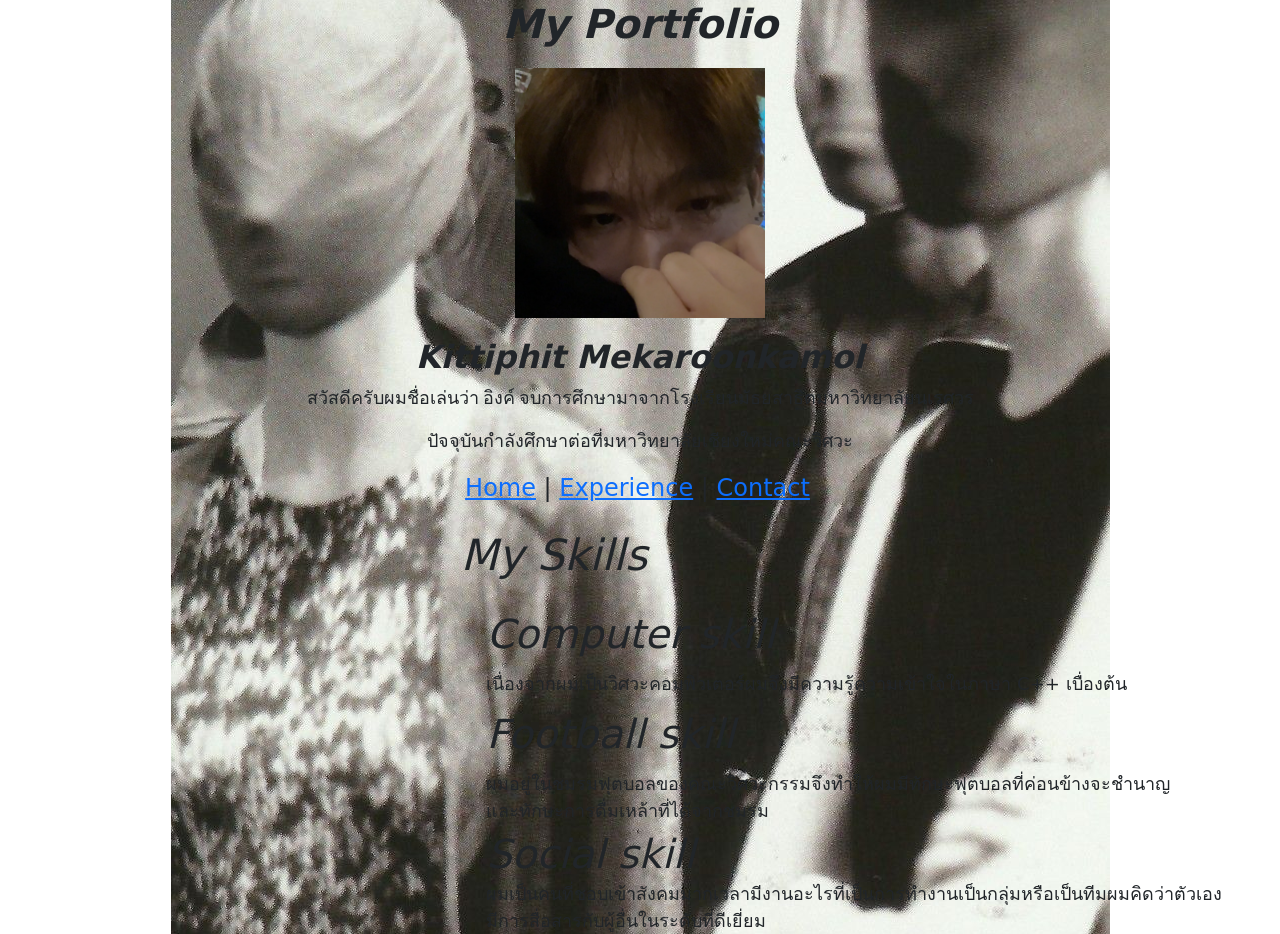
==== index.html @ bd8321d3 "InsertOldweb" ====
<!DOCTYPE html>
<html lang="en">
  <head>
    <meta charset="UTF-8" />
    <meta name="viewport" content="width=device-width, initial-scale=1.0" />
    <title>My Portfolio</title>
    <link rel="stylesheet" href="style.css">
    <link rel="preconnect" href="https://fonts.googleapis.com">
<link rel="preconnect" href="https://fonts.gstatic.com" crossorigin>
<link href="https://fonts.googleapis.com/css2?family=Arvo:ital,wght@0,400;0,700;1,400;1,700&family=Kanit:ital,wght@0,100;0,200;0,300;0,400;0,500;0,600;0,700;0,800;0,900;1,100;1,200;1,300;1,400;1,500;1,600;1,700;1,800;1,900&display=swap" rel="stylesheet">
<link href="https://cdn.jsdelivr.net/npm/bootstrap@5.3.8/dist/css/bootstrap.min.css" rel="stylesheet" integrity="sha384-sRIl4kxILFvY47J16cr9ZwB07vP4J8+LH7qKQnuqkuIAvNWLzeN8tE5YBujZqJLB" crossorigin="anonymous">

  </head>
  <body>
    <div> 
    <h1 class="center"> My Portfolio </h1>
      </div>
      <div>
       <img src="images/Myself.png" style="display: block; margin: 20px auto; width: 250px;">
      </div>
      <div>
        <h2 class="center"> Kittiphit Mekaroonkamol</h2>
        <p class="context arvo-regular">  สวัสดีครับผมชื่อเล่นว่า อิงค์ จบการศึกษามาจากโรงเรียนมัธยสาธิตมหาวิทยาลัยนเรศวร </p>
        <p class="context"> ปัจจุบันกำลังศึกษาต่อที่มหาวิทยาลัยเชียงใหม่คณะวิศวะ  </p>
      </div>
      <div>
        <p style="text-align: center; margin-right: 5px; font-size: 24px;">
          <a href="index.html">Home</a>
           | 
          <a href="Exp.html">Experience</a>
           | 
          <a href="Contact.html">Contact</a>
        </p>
      </div>
      <div>
        <h1 class="side" >
          My Skills
        </h1>
      </div>
      <div>
        <h1 class="side-head" style=" top: 610px;">
          Computer skill
        </h1>
        <p class="side-context" style=" top: 670px;">
          เนื่องจากผมเป็นวิศวะคอมพิวเตอร์ผมจึงมีความรู้ความเข้าใจในภาษา C++ เบื่องต้น
        </p>
        <h1 class="side-head" style=" top: 710px">
          Football skill
        </h1>
        <p class="side-context" style=" top: 770px;">
          ผมอยู่ในชมรมฟุตบอลของคณะวิศวะกรรมจึงทำให้ผมมีทักษะฟุตบอลที่ค่อนข้างจะชำนาญ<br>
          และทักษะการดื่มเหล้าที่ได้จากชมรม
        </p>
         <h1 class="side-head" style=" top: 830px">
          Social skill
         </h1>
         <p class="side-context" style=" top: 880px;">
          ผมเป็นคนที่ชอบเข้าสังคมมากเวลามีงานอะไรที่เป็นการทำงานเป็นกลุ่มหรือเป็นทีมผมคิดว่าตัวเอง<br>
          มีการสื่อสารกับผู้อื่นในระดับที่ดีเยี่ยม
         </p>
      </div>
  </body>
</html>
---- style.css ----
.center {
    text-align: center;
    font-style: italic;
    font-weight: bold;
}
body {
    background: #000000 url('images/Background.jpg');
    background-position: center center;
    background-repeat: no-repeat;
    background-size: auto;
    min-height: 100vh;
    margin: 0;
}
.context {
    text-align: center;
    font-size: large;
}
.side {
    text-align: bold;
    position: absolute;
    left: 36%;
    top: 530px;
    font-style: italic;
    font-size: 43px;
}
.side-context {
    position: absolute;
    left: 38%;
    font-size: large;
}
.side-head {
    position: absolute;
    left: 38%;
    font-style: italic;
    text-align: bold;
}
.arvo-regular {
  font-family: "Arvo", serif;
  font-weight: 400;
  font-style: normal;
}

.arvo-bold {
  font-family: "Arvo", serif;
  font-weight: 700;
  font-style: normal;
}

.arvo-regular-italic {
  font-family: "Arvo", serif;
  font-weight: 400;
  font-style: italic;
}

.arvo-bold-italic {
  font-family: "Arvo", serif;
  font-weight: 700;
  font-style: italic;
}
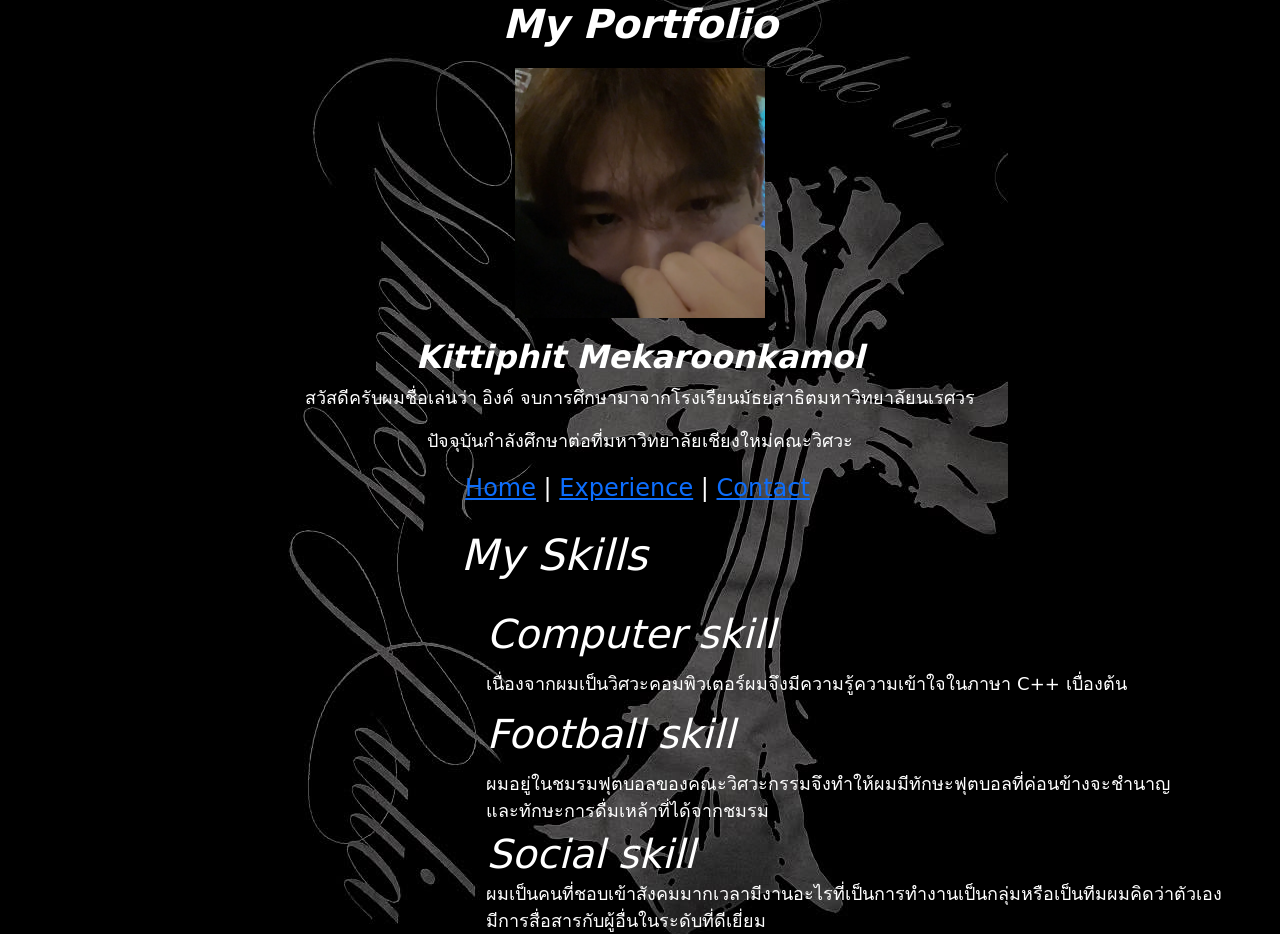
==== commit 367352da: "ChangeBG" ====
--- a/index.html
+++ b/index.html
@@ -4,11 +4,8 @@
     <meta charset="UTF-8" />
     <meta name="viewport" content="width=device-width, initial-scale=1.0" />
     <title>My Portfolio</title>
+    <link href="https://cdn.jsdelivr.net/npm/bootstrap@5.3.8/dist/css/bootstrap.min.css" rel="stylesheet" integrity="sha384-sRIl4kxILFvY47J16cr9ZwB07vP4J8+LH7qKQnuqkuIAvNWLzeN8tE5YBujZqJLB" crossorigin="anonymous">
     <link rel="stylesheet" href="style.css">
-    <link rel="preconnect" href="https://fonts.googleapis.com">
-<link rel="preconnect" href="https://fonts.gstatic.com" crossorigin>
-<link href="https://fonts.googleapis.com/css2?family=Arvo:ital,wght@0,400;0,700;1,400;1,700&family=Kanit:ital,wght@0,100;0,200;0,300;0,400;0,500;0,600;0,700;0,800;0,900;1,100;1,200;1,300;1,400;1,500;1,600;1,700;1,800;1,900&display=swap" rel="stylesheet">
-<link href="https://cdn.jsdelivr.net/npm/bootstrap@5.3.8/dist/css/bootstrap.min.css" rel="stylesheet" integrity="sha384-sRIl4kxILFvY47J16cr9ZwB07vP4J8+LH7qKQnuqkuIAvNWLzeN8tE5YBujZqJLB" crossorigin="anonymous">
 
   </head>
   <body>
--- a/style.css
+++ b/style.css
@@ -2,9 +2,11 @@
     text-align: center;
     font-style: italic;
     font-weight: bold;
+    color: white;
 }
 body {
-    background: #000000 url('images/Background.jpg');
+    background-image: url(images/BG.jpg);
+    background-color: #000000;
     background-position: center center;
     background-repeat: no-repeat;
     background-size: auto;
@@ -22,38 +24,22 @@
     top: 530px;
     font-style: italic;
     font-size: 43px;
+    color: white;
 }
 .side-context {
     position: absolute;
     left: 38%;
     font-size: large;
+    color: white;
 }
 .side-head {
     position: absolute;
     left: 38%;
     font-style: italic;
     text-align: bold;
-}
-.arvo-regular {
-  font-family: "Arvo", serif;
-  font-weight: 400;
-  font-style: normal;
+    color: white;
 }
 
-.arvo-bold {
-  font-family: "Arvo", serif;
-  font-weight: 700;
-  font-style: normal;
+p {
+  color: white;
 }
-
-.arvo-regular-italic {
-  font-family: "Arvo", serif;
-  font-weight: 400;
-  font-style: italic;
-}
-
-.arvo-bold-italic {
-  font-family: "Arvo", serif;
-  font-weight: 700;
-  font-style: italic;
-}
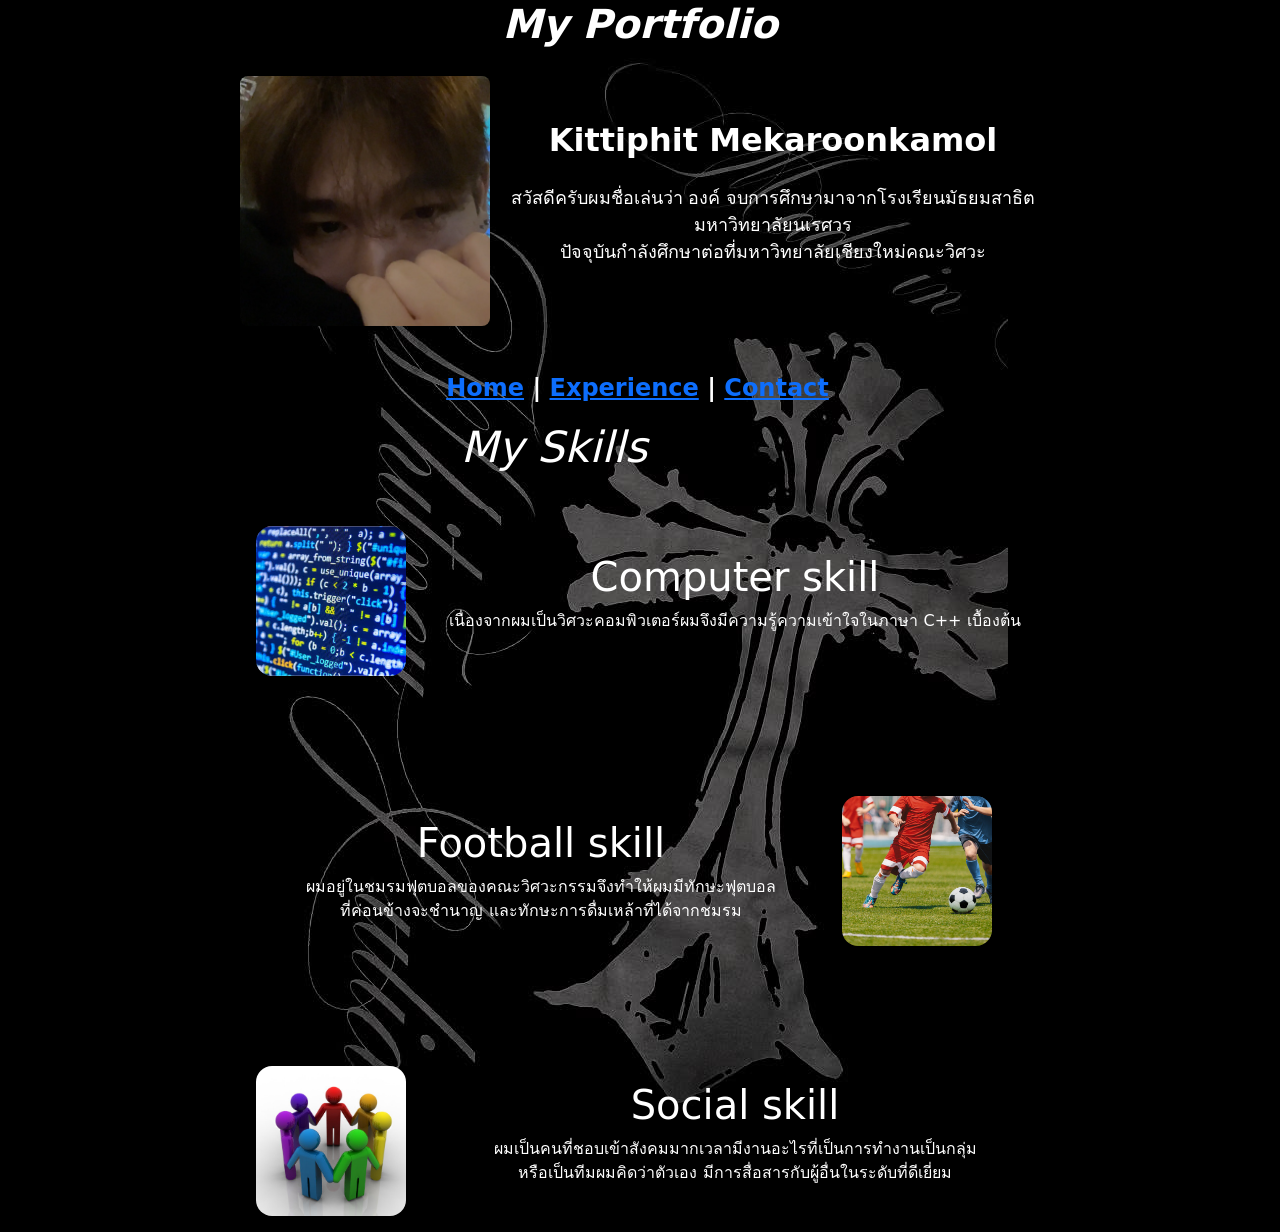
==== commit 14d4be7a: "Complete_Home" ====
--- a/index.html
+++ b/index.html
@@ -10,18 +10,24 @@
   </head>
   <body>
     <div> 
-    <h1 class="center"> My Portfolio </h1>
+    <h1 class="center fst-italic"> My Portfolio </h1>
       </div>
-      <div>
-       <img src="images/Myself.png" style="display: block; margin: 20px auto; width: 250px;">
+
+
+      <div class="d-flex justify-content-center align-items-center mx-auto gap-3 mt-6" style="max-width: 800px;" >
+          <div>
+       <img src="images/Myself.png" style="display: block; margin: 20px auto; width: 250px;" class="rounded-3">
+        </div>
+        <div>
+            <h2 class="center"> Kittiphit Mekaroonkamol</h2>
+            <p class="context mt-4"> สวัสดีครับผมชื่อเล่นว่า องค์ จบการศึกษามาจากโรงเรียนมัธยมสาธิตมหาวิทยาลัยนเรศวร <br>
+                ปัจจุบันกำลังศึกษาต่อที่มหาวิทยาลัยเชียงใหม่คณะวิศวะ 
+            </p>
+        </div>
       </div>
-      <div>
-        <h2 class="center"> Kittiphit Mekaroonkamol</h2>
-        <p class="context arvo-regular">  สวัสดีครับผมชื่อเล่นว่า อิงค์ จบการศึกษามาจากโรงเรียนมัธยสาธิตมหาวิทยาลัยนเรศวร </p>
-        <p class="context"> ปัจจุบันกำลังศึกษาต่อที่มหาวิทยาลัยเชียงใหม่คณะวิศวะ  </p>
-      </div>
-      <div>
-        <p style="text-align: center; margin-right: 5px; font-size: 24px;">
+
+      <div class="mt-4">
+        <p style="text-align: center; margin-right: 5px; font-size: 24px; font-weight: bold;">
           <a href="index.html">Home</a>
            | 
           <a href="Exp.html">Experience</a>
@@ -30,31 +36,70 @@
         </p>
       </div>
       <div>
-        <h1 class="side" >
+        <h1 class="side">
           My Skills
         </h1>
       </div>
-      <div>
-        <h1 class="side-head" style=" top: 610px;">
-          Computer skill
-        </h1>
-        <p class="side-context" style=" top: 670px;">
-          เนื่องจากผมเป็นวิศวะคอมพิวเตอร์ผมจึงมีความรู้ความเข้าใจในภาษา C++ เบื่องต้น
-        </p>
-        <h1 class="side-head" style=" top: 710px">
-          Football skill
-        </h1>
-        <p class="side-context" style=" top: 770px;">
-          ผมอยู่ในชมรมฟุตบอลของคณะวิศวะกรรมจึงทำให้ผมมีทักษะฟุตบอลที่ค่อนข้างจะชำนาญ<br>
-          และทักษะการดื่มเหล้าที่ได้จากชมรม
-        </p>
-         <h1 class="side-head" style=" top: 830px">
-          Social skill
-         </h1>
-         <p class="side-context" style=" top: 880px;">
-          ผมเป็นคนที่ชอบเข้าสังคมมากเวลามีงานอะไรที่เป็นการทำงานเป็นกลุ่มหรือเป็นทีมผมคิดว่าตัวเอง<br>
-          มีการสื่อสารกับผู้อื่นในระดับที่ดีเยี่ยม
-         </p>
-      </div>
+
+<div style="max-width: 800px; margin-top: 120px;" class="mx-auto">
+    <div class="d-flex align-items-center mb-3">
+        
+        <div>
+            <img src="images/Coding.jpg" width="150px" height="150px" style="object-fit: cover;" class="ms-3 rounded-4">
+        </div>
+      
+        <div class="ms-4 flex-grow-1 text-center text-white">
+            <h1 class="m-0">
+                Computer skill
+            </h1>
+            <p class="m -0 mt-2">
+                เนื่องจากผมเป็นวิศวะคอมพิวเตอร์ผมจึงมีความรู้ความเข้าใจในภาษา C++ เบื้องต้น
+            </p>
+        </div>
+        
+    </div>
+</div>
+
+<div style="max-width: 800px; margin-top: 120px;" class="mx-auto">
+  <div class="d-flex align-items-center me-5">
+      <div class=" flex-grow-1 text-center text-white">
+            <h1 class="m-0">
+                Football skill
+            </h1>
+            <p class="m-0 mt-2">
+                ผมอยู่ในชมรมฟุตบอลของคณะวิศวะกรรมจึงทำให้ผมมีทักษะฟุตบอล<br>ที่ค่อนข้างจะชำนาญ
+                และทักษะการดื่มเหล้าที่ได้จากชมรม
+            </p>
+        </div>
+          <div>
+            <img src="images/Football.jpg" width="150px" height="150px" style="object-fit: cover;" class="rounded-4">
+        </div>
+
+  </div>
+
+</div>
+
+<div style="max-width: 800px; margin-top: 120px;" class="mx-auto">
+    <div class="d-flex align-items-center mb-3">
+        
+        <div>
+            <img src="images/Social.jpg" width="150px" height="150px" style="object-fit: cover;" class="ms-3 rounded-4">
+        </div>
+      
+        <div class="ms-4 flex-grow-1 text-center text-white">
+            <h1 class="m-0">
+                Social skill
+            </h1>
+            <p class="m -0 mt-2">
+                ผมเป็นคนที่ชอบเข้าสังคมมากเวลามีงานอะไรที่เป็นการทำงานเป็นกลุ่ม<br>หรือเป็นทีมผมคิดว่าตัวเอง
+                มีการสื่อสารกับผู้อื่นในระดับที่ดีเยี่ยม
+            </p>
+        </div>
+        
+    </div>
+</div>
+
+
+          
   </body>
 </html>
--- a/style.css
+++ b/style.css
@@ -1,6 +1,5 @@
 .center {
     text-align: center;
-    font-style: italic;
     font-weight: bold;
     color: white;
 }
@@ -21,7 +20,6 @@
     text-align: bold;
     position: absolute;
     left: 36%;
-    top: 530px;
     font-style: italic;
     font-size: 43px;
     color: white;
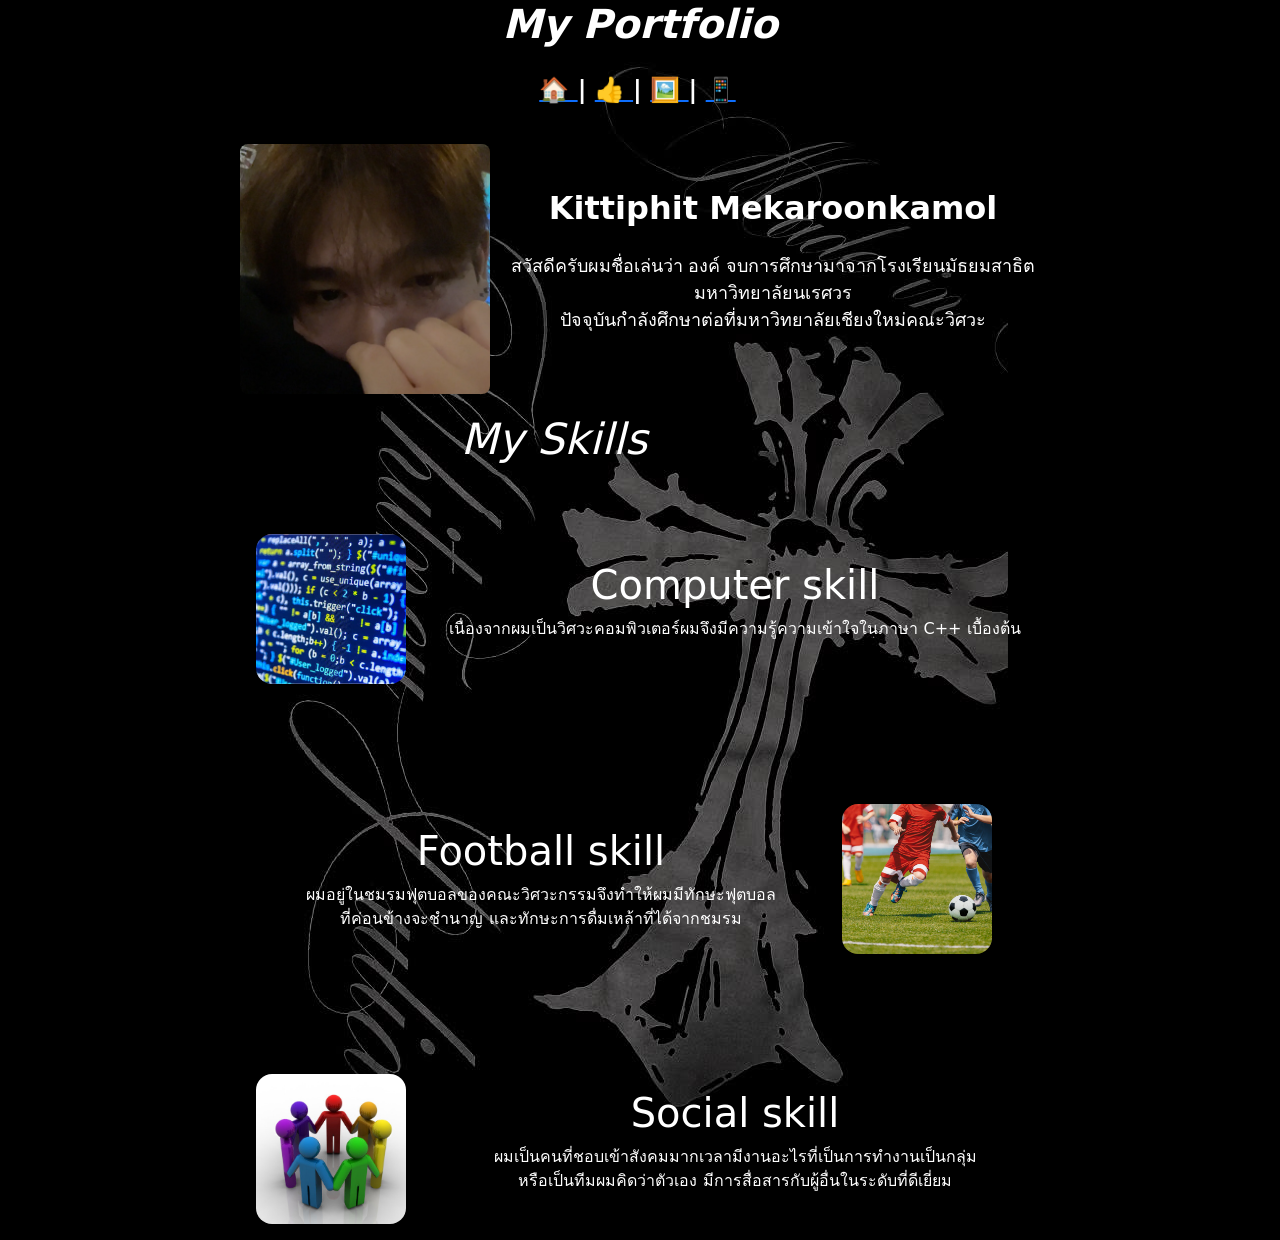
==== commit a23040c2: "Added_Gallery" ====
--- a/index.html
+++ b/index.html
@@ -13,6 +13,20 @@
     <h1 class="center fst-italic"> My Portfolio </h1>
       </div>
 
+      
+      <div class="mt-4">
+        <p style="text-align: center; margin-right: 5px; font-size: 24px; font-weight: bold;">
+          <a href="index.html"> 🏠 </a>
+           |
+          <a href="Fav.html"> 👍 </a>
+           | 
+         <a href="Gallery.html"> 🖼️ </a>
+           | 
+          <a href="Contact.html"> 📱 </a>
+        </p>
+      </div>
+
+      <div>
 
       <div class="d-flex justify-content-center align-items-center mx-auto gap-3 mt-6" style="max-width: 800px;" >
           <div>
@@ -26,16 +40,6 @@
         </div>
       </div>
 
-      <div class="mt-4">
-        <p style="text-align: center; margin-right: 5px; font-size: 24px; font-weight: bold;">
-          <a href="index.html">Home</a>
-           | 
-          <a href="Exp.html">Experience</a>
-           | 
-          <a href="Contact.html">Contact</a>
-        </p>
-      </div>
-      <div>
         <h1 class="side">
           My Skills
         </h1>
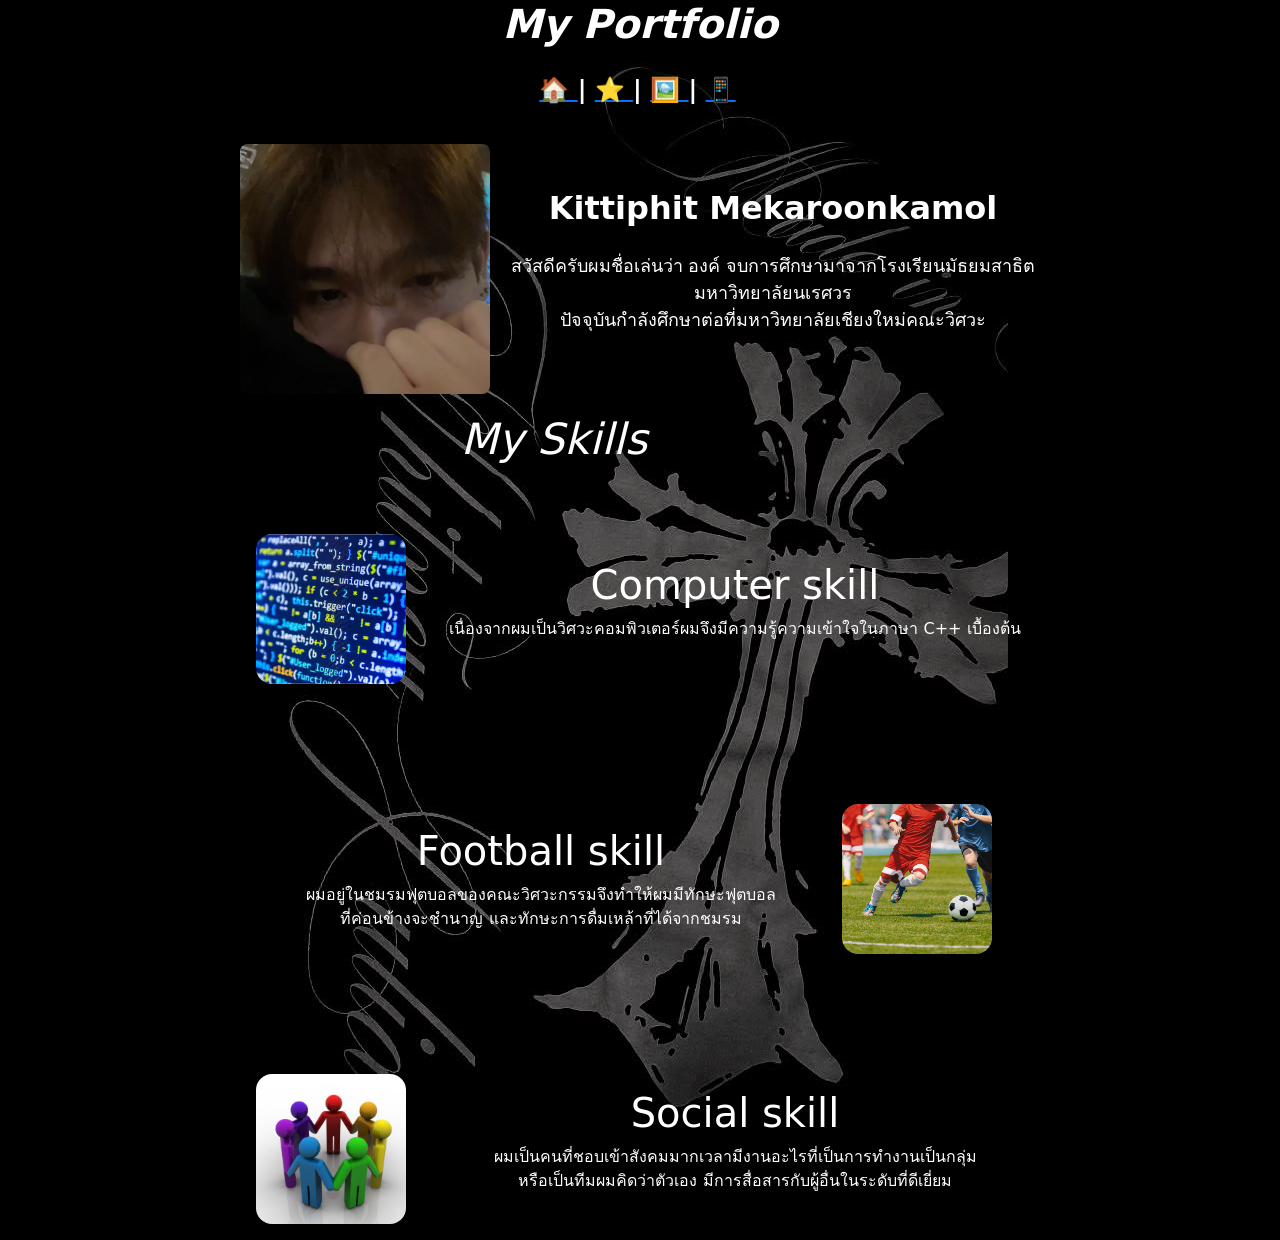
==== commit b0bd1017: "LikeChaged" ====
--- a/index.html
+++ b/index.html
@@ -18,7 +18,7 @@
         <p style="text-align: center; margin-right: 5px; font-size: 24px; font-weight: bold;">
           <a href="index.html"> 🏠 </a>
            |
-          <a href="Fav.html"> 👍 </a>
+          <a href="Fav.html"> ⭐ </a>
            | 
          <a href="Gallery.html"> 🖼️ </a>
            | 
